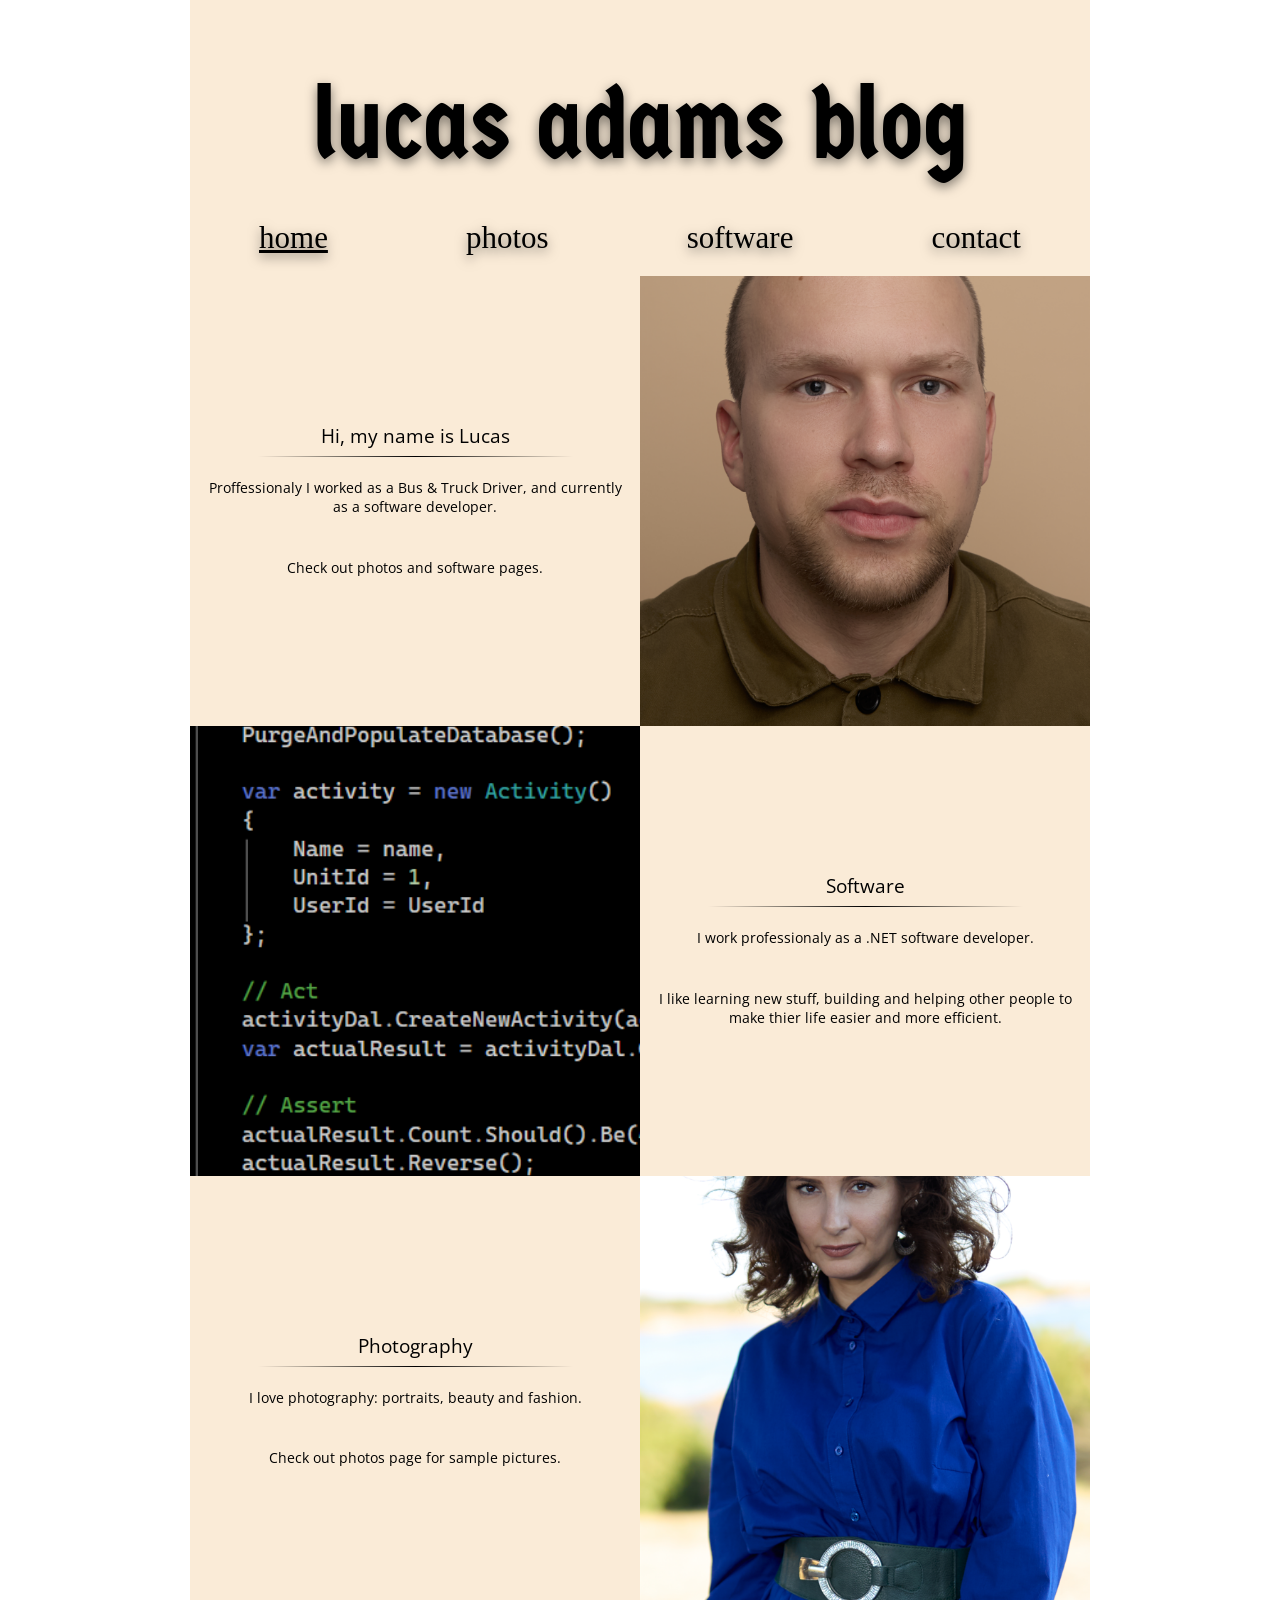
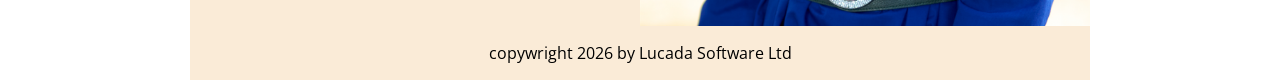
==== index.html @ ed0a6f03 "Prettified structures" ====
<!DOCTYPE html>
<html lang="en">
<head>
    <meta charset="UTF-8">
    <meta name="viewport" content="width=device-width, initial-scale=1.0">
    <link rel="stylesheet" href="styles/styles.css">
    <title>Lucas Adams Blog</title>
    <link rel="preconnect" href="https://fonts.googleapis.com">
    <link rel="preconnect" href="https://fonts.gstatic.com" crossorigin>
    <link
        href="https://fonts.googleapis.com/css2?family=Elms+Sans:ital,wght@0,100..900;1,100..900&family=Open+Sans:ital,wght@0,300..800;1,300..800&display=swap"
        rel="stylesheet">
    <link href="https://fonts.googleapis.com/css2?family=Germania+One&display=swap" rel="stylesheet">
</head>
<body>
    <div class="header-container">
        <div class="logo gr-span4-col gr-ctr open-sans-font">
            <h1>lucas adams blog</h1>
        </div>
        <div class="gr-1-col gr-ctr menu-item menu-active">home</div>
        <div class="gr-2-col gr-ctr menu-item">photos</div>
        <div class="gr-3-col gr-ctr menu-item">software</div>
        <div class="gr-4-col gr-ctr menu-item">contact</div>

        <div class="menu-icon">
            <img src="menu-icon.png" alt="" class="menu-icon-img">
        </div>

        <ul class="menu-list">
            <li><a href="">home</a></li>
            <li><a href="">photos</a></li>
            <li><a href="">software</a></li>
            <li><a href="">contact</a></li>
        </ul>
    </div>
    <div class="main-container">
        <div class="square paragraph">
            <h3>Hi, my name is Lucas</h3>
            <div class="taper-line"> </div>
            <p>Proffessionaly I worked as a Bus & Truck Driver, and currently as a software developer. </p>
            <p>Check out photos and software pages. </p>
        </div>
        <div class="square photo"><img src="photos/hello.png" alt=""></div>
        <div class="square photo"><img src="photos/software.png" alt=""></div>
        <div class="square paragraph">
            <h3>Software </h3>
            <div class="taper-line"> </div>
            <p>I work professionaly as a .NET software developer. </p>
            <p>I like learning new stuff, building and helping other people to make thier life easier and more
                efficient.</p>
        </div>
        <div class="square paragraph">
            <h3>Photography</h3>
            <div class="taper-line"> </div>
            <p>I love photography: portraits, beauty and fashion.</p>
            <p>Check out photos page for sample pictures.</p>

        </div>
        <div class="square photo "><img src="photos/photography.png" alt=""></div>
    </div>
    <div class="footer">
        <p>copywright 2026 by Lucada Software Ltd</p>
    </div>
</body>
<script src="scripts/scripts.js"></script>
</html>
---- styles/styles.css ----
h3,
p {
    font-family: "Open Sans", sans-serif;
    font-optical-sizing: auto;
    font-weight: normal;
    font-style: normal;
    font-variation-settings: "wdth" 100;
}

h1 {
    font-family: "Germania One", system-ui;
    font-weight: 400;
    font-style: normal;
    font-size: 100px;
    filter: drop-shadow(0 4px 6px rgba(0, 0, 0, 0.5));
}

body {
    max-width: 900px;
    margin: auto;

}

.header-container {
    display: grid;
    grid-template-columns: 1fr, 1fr, 1fr, 1fr;
    grid-template-rows: 1fr, 1fr;
    background-color: antiquewhite;
}

.gr-span4-col {
    grid-column: span 4;
}

.gr-1-col {
    grid-column: 1;
}

.gr-2-col {
    grid-column: 2;
}

.gr-3-col {
    grid-column: 3;
}

.gr-4-col {
    grid-column: 4;
}

.gr-ctr {
    place-self: center;
}

.gr-rgt {
    justify-self: end;
}

.gr-lft {
    justify-self: start;
}

.menu-icon {
    width: 30px;
    height: 30px;
    display: block;

    display: none;
    border: 1px solid white;
    background-color: black;

    border-radius: 20%;

    position: fixed;
    left: 20px;
    top: 40px;
}

.menu-list {
    display: none;
    list-style: none;
}

.menu-icon:hover {
    cursor: pointer;
    backdrop-filter: blur(10px);
    transition: 0.2s;
    filter: drop-shadow(2px 2px 3px rgba(0, 0, 0, 0.5));
}

.menu-icon img {
    width: 100%;
    height: 100%;
    z-index: 99999;
}


.logo {
    column-span: 4;
    max-height: 200px;
}

.menu-item {
    font-family: "Cambria";
    font-size: 31px;
    filter: drop-shadow(0 4px 6px rgba(0, 0, 0, 0.5));
    margin: 20px;
}

.menu-active {
    text-decoration: underline;
}

.main-container {
    background-color: antiquewhite;
    display: grid;
    grid-template-columns: repeat(2, 1fr);
    gap: 0;
    max-width: 900px;
    margin: 0 auto;
}

.square {
    aspect-ratio: 1 / 1;
    display: flex;
    flex-direction: column;
    justify-content: center;
    align-items: center;
    box-sizing: border-box;
    overflow: hidden;
}

.square.paragraph h3 {
    margin-bottom: 0.5rem;
    display: block;
}

.square.paragraph p {
    font-size: 0.9rem;
    text-align: center;
    margin: 0.3rem 0;
    display: block;
    padding: 1rem;
}

.square.photo img {
    width: 100%;
    height: 100%;
    object-fit: cover;
    display: block;
}

.taper-line {
    height: 1px;
    width: 70%;
    background: linear-gradient(to right,
            transparent 0%,
            #000 50%,
            transparent 100%);
}

.footer {
    background-color: antiquewhite;

    margin: 0 auto;
    display: flex;
    justify-content: center;

}

@media screen and (min-width: 10px) and (max-width: 767px) {
    .menu-item {
        display: none;
    }

    .menu-icon {
        display: block;
        z-index: 999;
    }

    .logo {
        position: fixed;
        top: 0px;
        background-color: white;
        width: 100%;
        text-align: center;
        z-index: 99;
        box-shadow: 1px 1px 5px;
    }

    .logo h1 {
        padding-top: 25px;
    }

    h1 {
        font-size: 22px;
    }

    .menu-list {
        background-color: rgba(0, 0, 0, 0.6);
        backdrop-filter: blur(10px);
        border-radius: 2%;
        display: block;
        position: fixed;
        top: 120px;
        left: -450px;
        width: 150px;
        height: 200px;
        transition: left 0.3s ease;
        padding-right: 40px;
        padding-top: 0px;
        z-index: 999;
    }

    #menu-toggle {
        transform: scale(5);
        background-image: url("./hamburger-menu.png");
    }

    .menu-list a {
        display: block;
        padding: 15px;
        color: white;
        text-decoration: none;
    }
}
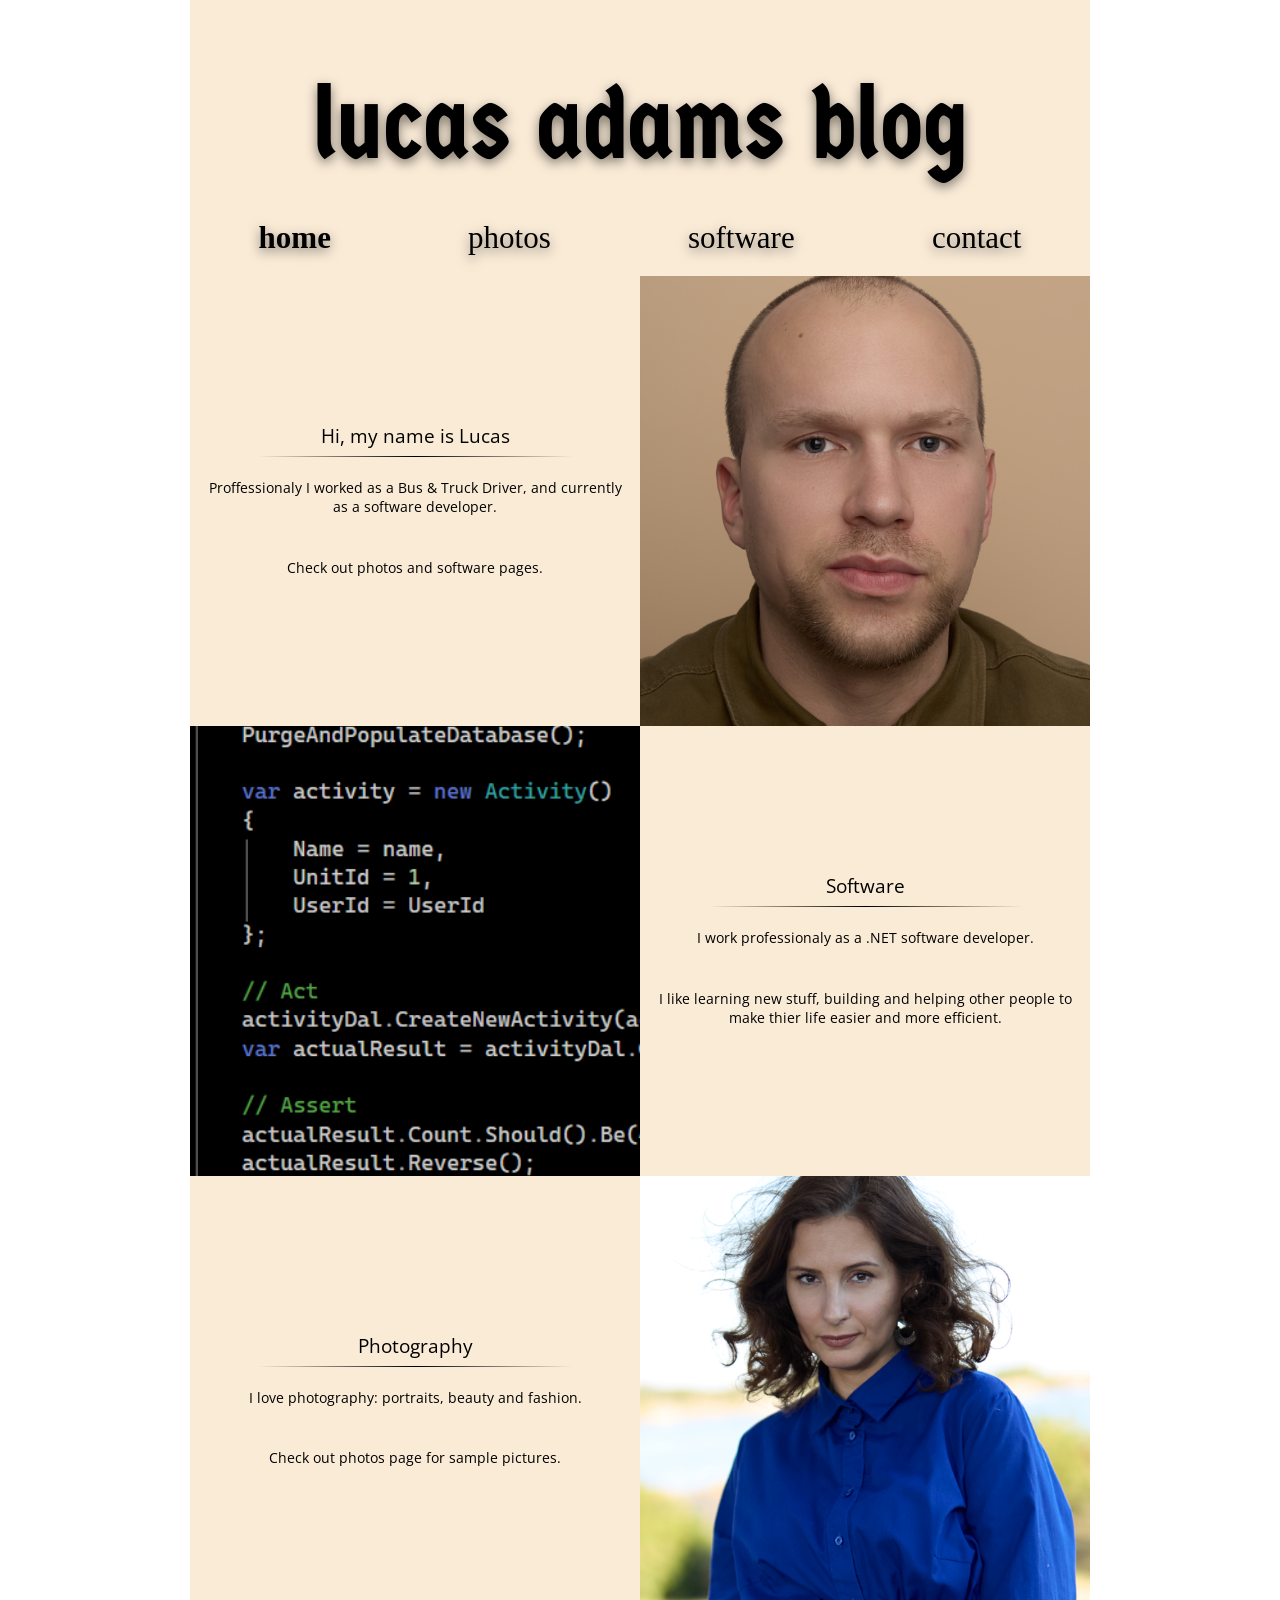
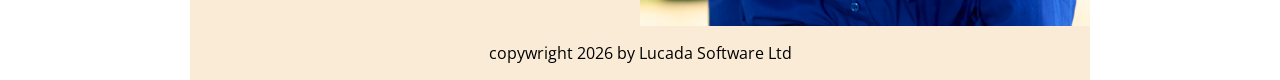
==== commit 4bebce46: "New photos" ====
--- a/index.html
+++ b/index.html
@@ -4,7 +4,7 @@
     <meta charset="UTF-8">
     <meta name="viewport" content="width=device-width, initial-scale=1.0">
     <link rel="stylesheet" href="styles/styles.css">
-    <title>Lucas Adams Blog</title>
+    <title>Lucas Adams Blog: home</title>
     <link rel="preconnect" href="https://fonts.googleapis.com">
     <link rel="preconnect" href="https://fonts.gstatic.com" crossorigin>
     <link
@@ -14,38 +14,38 @@
 </head>
 <body>
     <div class="header-container">
-        <div class="logo gr-span4-col gr-ctr open-sans-font">
+        <div class="logo gr-span4-col gr-ctr">
             <h1>lucas adams blog</h1>
         </div>
-        <div class="gr-1-col gr-ctr menu-item menu-active">home</div>
-        <div class="gr-2-col gr-ctr menu-item">photos</div>
-        <div class="gr-3-col gr-ctr menu-item">software</div>
-        <div class="gr-4-col gr-ctr menu-item">contact</div>
+        <div class="gr-1-col gr-ctr menu-item menu-active"><a href="./index.html">home</a></div>
+        <div class="gr-2-col gr-ctr menu-item"><a href="./photos.html">photos</a></div>
+        <div class="gr-3-col gr-ctr menu-item"><a href="./software.html">software</a></div>
+        <div class="gr-4-col gr-ctr menu-item"><a href="./contact.html">contact</a></div>
 
         <div class="menu-icon">
             <img src="menu-icon.png" alt="" class="menu-icon-img">
         </div>
 
         <ul class="menu-list">
-            <li><a href="">home</a></li>
-            <li><a href="">photos</a></li>
-            <li><a href="">software</a></li>
-            <li><a href="">contact</a></li>
+            <li><a href="./index.html" class="menu-active">home</a></li>
+            <li><a href="./photos.html">photos</a></li>
+            <li><a href="./software.html">software</a></li>
+            <li><a href="./contact.html">contact</a></li>
         </ul>
     </div>
     <div class="main-container">
         <div class="square paragraph">
             <h3>Hi, my name is Lucas</h3>
             <div class="taper-line"> </div>
-            <p>Proffessionaly I worked as a Bus & Truck Driver, and currently as a software developer. </p>
-            <p>Check out photos and software pages. </p>
+            <p>Proffessionaly I worked as a Bus & Truck Driver, and currently as a software developer.</p>
+            <p>Check out photos and software pages.</p>
         </div>
-        <div class="square photo"><img src="photos/hello.png" alt=""></div>
+        <div class="square photo photo-little-top"><img src="photos/hello.png" alt=""></div>
         <div class="square photo"><img src="photos/software.png" alt=""></div>
         <div class="square paragraph">
             <h3>Software </h3>
             <div class="taper-line"> </div>
-            <p>I work professionaly as a .NET software developer. </p>
+            <p>I work professionaly as a .NET software developer.</p>
             <p>I like learning new stuff, building and helping other people to make thier life easier and more
                 efficient.</p>
         </div>
@@ -54,9 +54,8 @@
             <div class="taper-line"> </div>
             <p>I love photography: portraits, beauty and fashion.</p>
             <p>Check out photos page for sample pictures.</p>
-
         </div>
-        <div class="square photo "><img src="photos/photography.png" alt=""></div>
+        <div class="square photo photo-quarter-top "><img src="photos/photography.png" alt=""></div>
     </div>
     <div class="footer">
         <p>copywright 2026 by Lucada Software Ltd</p>
--- a/styles/styles.css
+++ b/styles/styles.css
@@ -15,6 +15,11 @@
     filter: drop-shadow(0 4px 6px rgba(0, 0, 0, 0.5));
 }
 
+a {
+    text-decoration: none;
+    color: inherit;
+}
+
 body {
     max-width: 900px;
     margin: auto;
@@ -107,8 +112,12 @@
     margin: 20px;
 }
 
+.menu-item:hover {
+    text-decoration: underline;
+}
+
 .menu-active {
-    text-decoration: underline;
+    font-weight: 600;
 }
 
 .main-container {
@@ -150,6 +159,18 @@
     display: block;
 }
 
+.photo-top img {
+    object-position: top;
+}
+
+.photo-quarter-top img {
+    object-position: 50% 10%;
+}
+
+.photo-little-top img {
+    object-position: 50% 25%;
+}
+
 .taper-line {
     height: 1px;
     width: 70%;
@@ -181,7 +202,7 @@
     .logo {
         position: fixed;
         top: 0px;
-        background-color: white;
+        background-color: antiquewhite;
         width: 100%;
         text-align: center;
         z-index: 99;
@@ -197,7 +218,7 @@
     }
 
     .menu-list {
-        background-color: rgba(0, 0, 0, 0.6);
+        background-color: rgba(0, 0, 0, 0.3);
         backdrop-filter: blur(10px);
         border-radius: 2%;
         display: block;
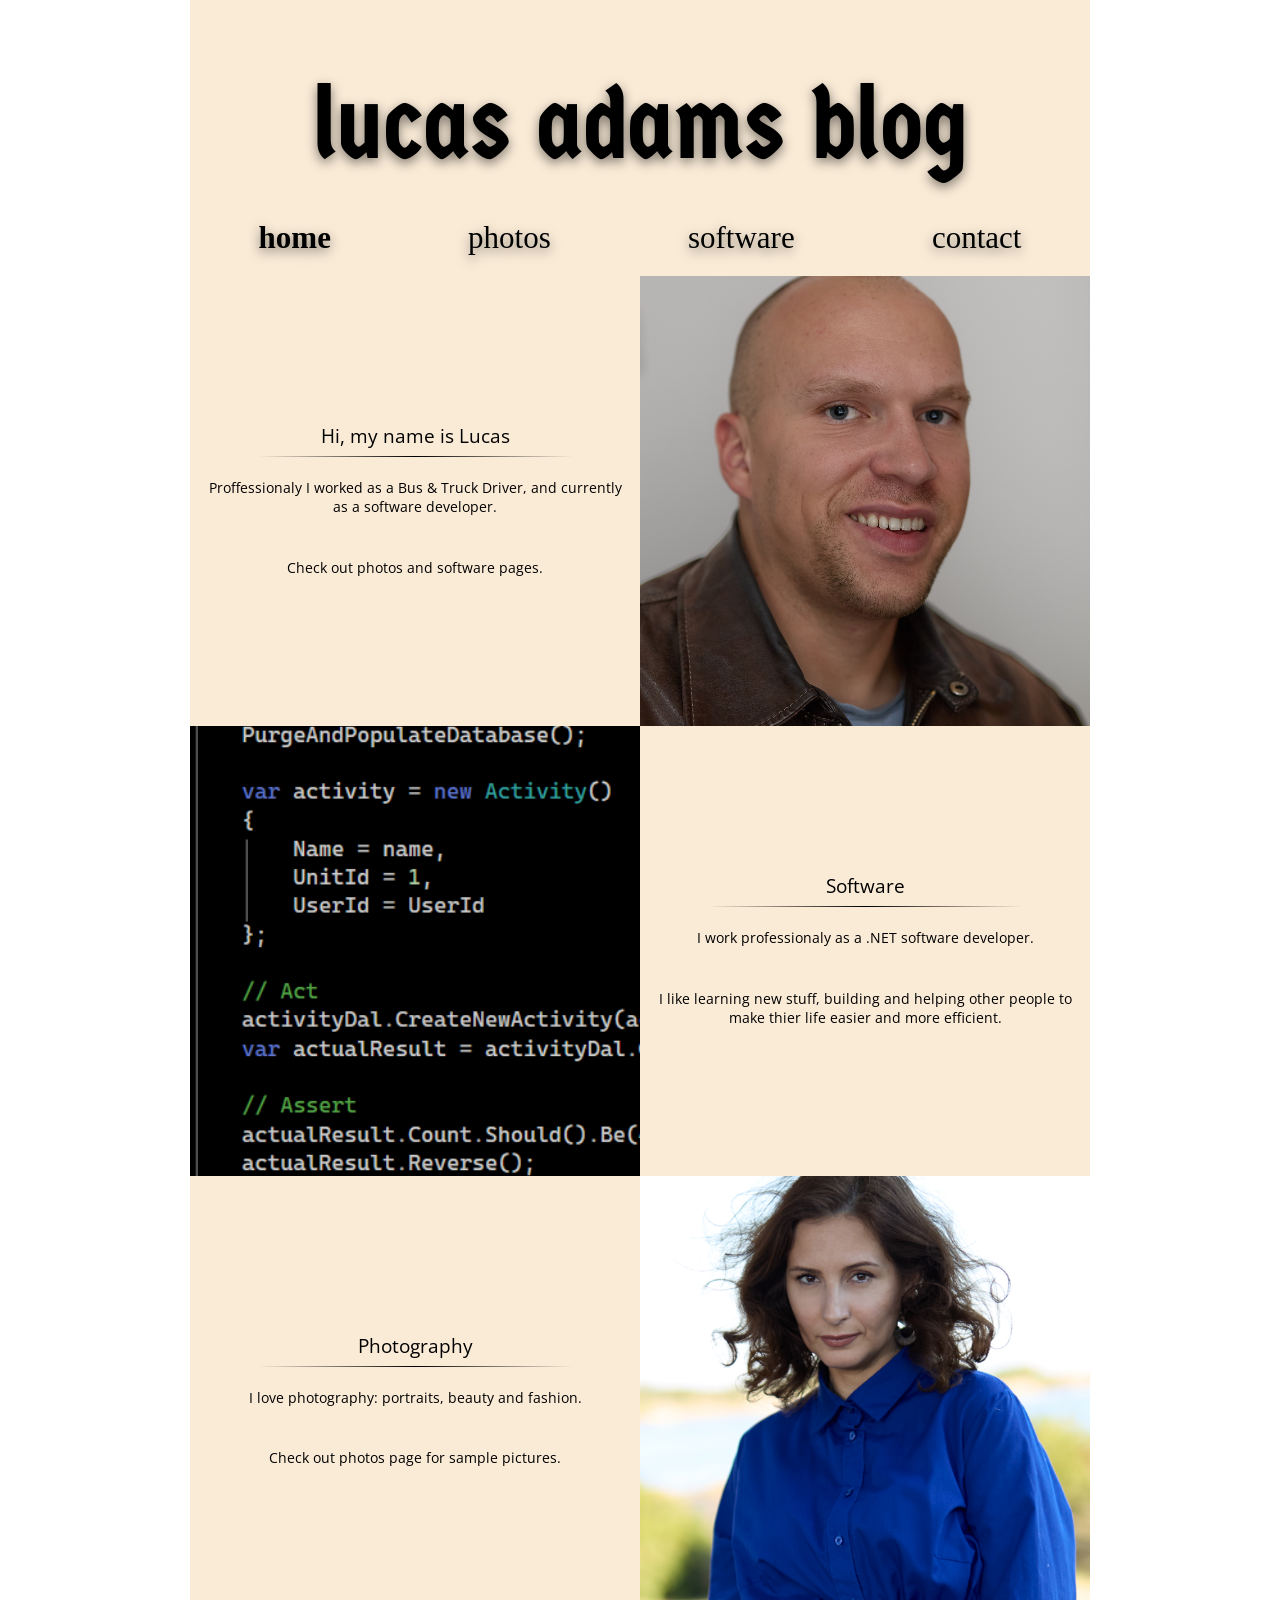
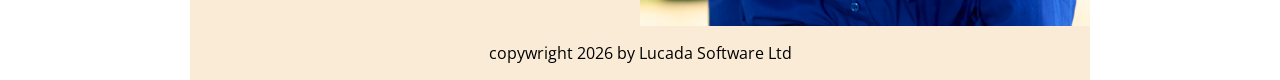
==== commit 6dad3cde: "Swapped profile photo" ====
--- a/index.html
+++ b/index.html
@@ -40,7 +40,7 @@
             <p>Proffessionaly I worked as a Bus & Truck Driver, and currently as a software developer.</p>
             <p>Check out photos and software pages.</p>
         </div>
-        <div class="square photo photo-little-top"><img src="photos/hello.png" alt=""></div>
+        <div class="square photo"><img src="photos/self-portrait.jpg" alt=""></div>
         <div class="square photo"><img src="photos/software.png" alt=""></div>
         <div class="square paragraph">
             <h3>Software </h3>
--- a/styles/styles.css
+++ b/styles/styles.css
@@ -1,5 +1,7 @@
 h3,
-p {
+p, 
+#contact-form *,
+#contact-form input  {
     font-family: "Open Sans", sans-serif;
     font-optical-sizing: auto;
     font-weight: normal;
@@ -35,6 +37,15 @@
 
 .gr-span4-col {
     grid-column: span 4;
+}
+
+.rectangle {
+    display: flex;
+    flex-direction: column;
+    align-items: center;
+    justify-content: center;
+    margin: auto;
+    grid-column: span 2;
 }
 
 .gr-1-col {
@@ -145,7 +156,7 @@
 }
 
 .square.paragraph p {
-    font-size: 0.9rem;
+    font-size: clamp(0.6rem, 2vw, 0.9rem);
     text-align: center;
     margin: 0.3rem 0;
     display: block;
@@ -169,6 +180,12 @@
 
 .photo-little-top img {
     object-position: 50% 25%;
+}
+
+.openable:hover {
+    cursor: pointer;
+    opacity: 0.8;
+    transition: opacity 0.25s ease;
 }
 
 .taper-line {
@@ -188,6 +205,35 @@
     justify-content: center;
 
 }
+
+/*Contact form*/
+#contact-form {
+    width: 100%;
+    margin: auto;
+    display: grid;
+}
+
+#contact-form input, #contact-form textarea {
+    display: inline-block;
+    min-width: 200px;
+    margin-bottom: 20px;
+    padding: 16px 16px;
+    border-width: 2px;
+    border-color: antiquewhite;
+    filter: drop-shadow(0 4px 6px rgba(0, 0, 0, 0.5));
+
+}
+
+#contact-form button {
+    width: 50%;
+    padding: 10px 18px;
+    margin: auto;
+    background-color: #000000;
+    color: white;
+    display: inline-block;
+    filter: drop-shadow(0 4px 6px rgba(0, 0, 0, 0.5));
+}
+
 
 @media screen and (min-width: 10px) and (max-width: 767px) {
     .menu-item {
@@ -214,7 +260,7 @@
     }
 
     h1 {
-        font-size: 22px;
+        font-size: 32px;
     }
 
     .menu-list {
@@ -244,4 +290,8 @@
         color: white;
         text-decoration: none;
     }
+
+    .main-container {
+        margin-top: 105px;;
+    }
 }
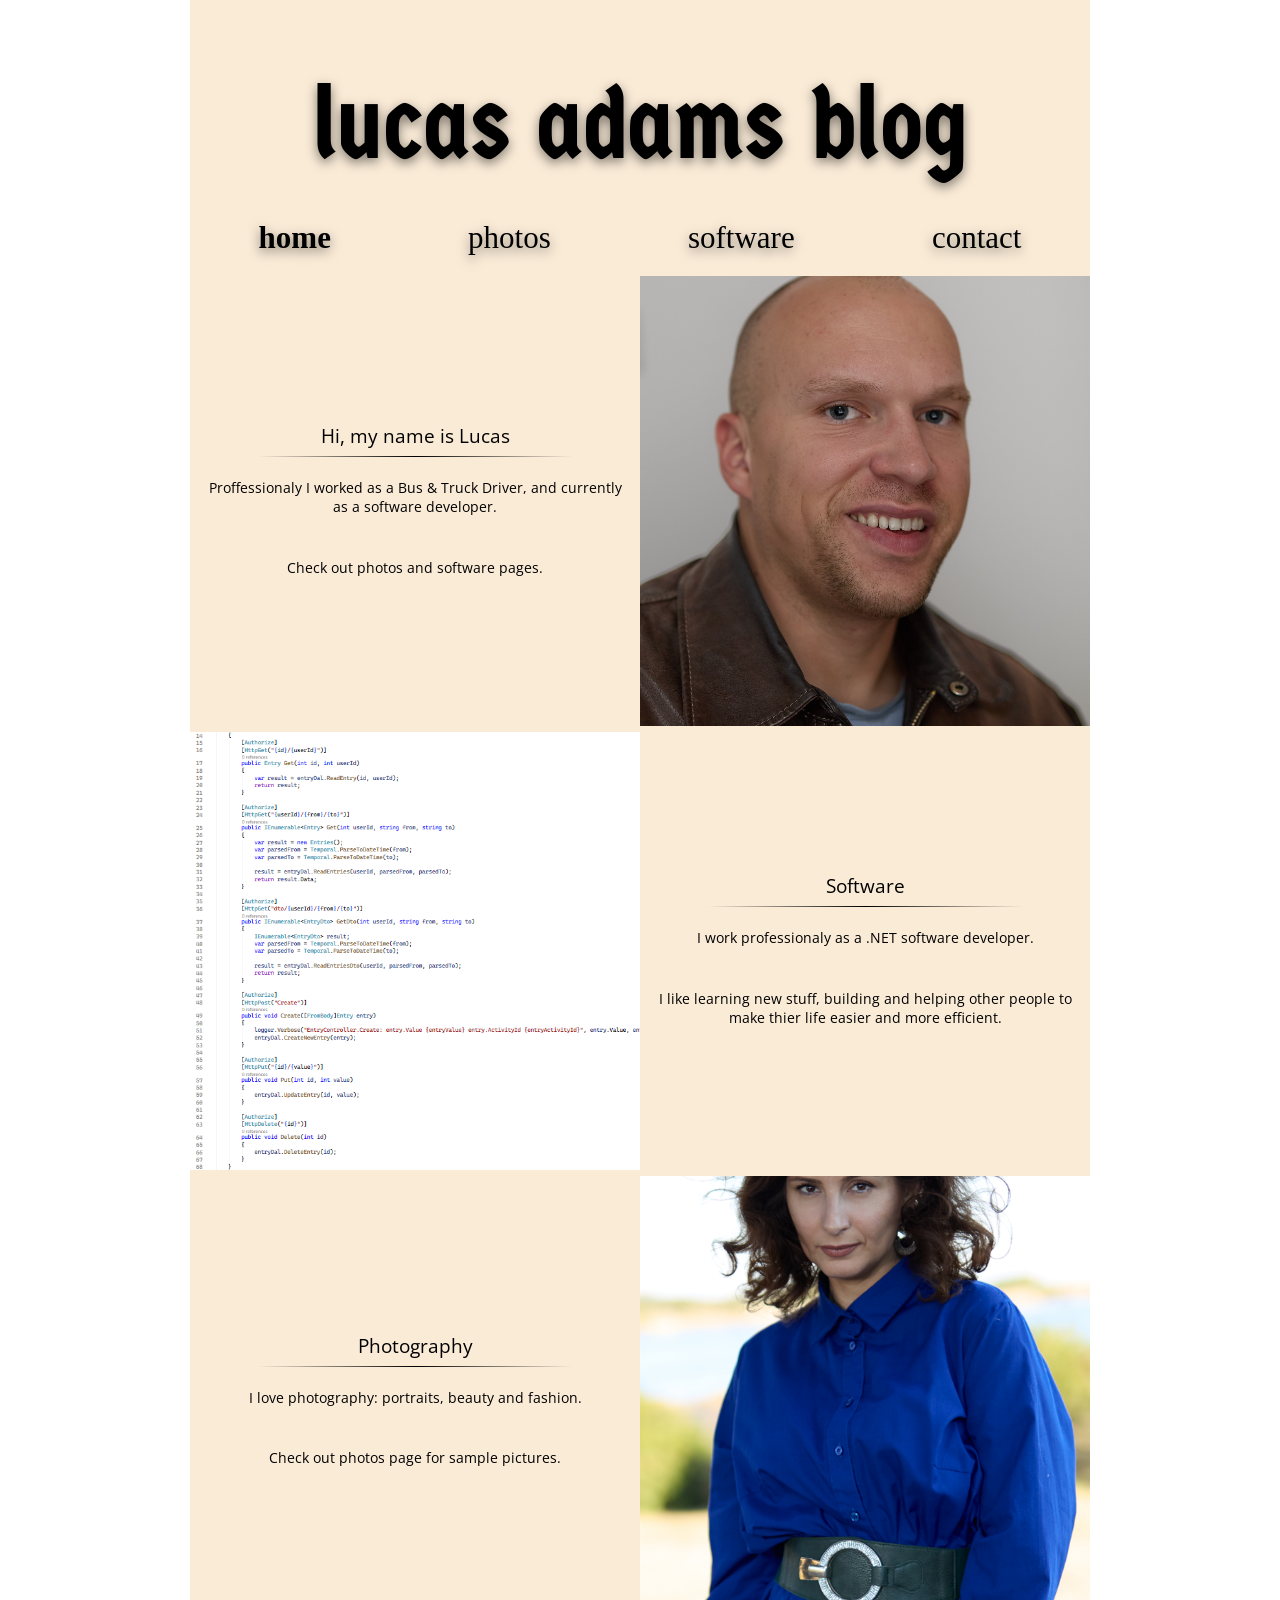
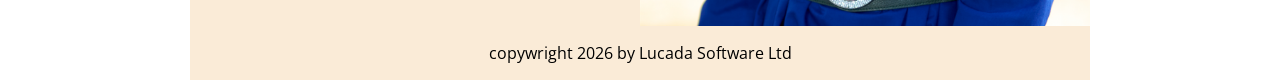
==== commit c4cb5d0d: "Added hyperlinks to main menu photos" ====
--- a/index.html
+++ b/index.html
@@ -40,8 +40,8 @@
             <p>Proffessionaly I worked as a Bus & Truck Driver, and currently as a software developer.</p>
             <p>Check out photos and software pages.</p>
         </div>
-        <div class="square photo"><img src="photos/self-portrait.jpg" alt=""></div>
-        <div class="square photo"><img src="photos/software.png" alt=""></div>
+        <div class="square photo"><a href="./contact.html"><img src="photos/self-portrait.jpg" alt=""></a></div>
+        <div class="square photo"><a href="./software.html"><img src="photos/software.png" alt=""></a></div>
         <div class="square paragraph">
             <h3>Software </h3>
             <div class="taper-line"> </div>
@@ -55,7 +55,7 @@
             <p>I love photography: portraits, beauty and fashion.</p>
             <p>Check out photos page for sample pictures.</p>
         </div>
-        <div class="square photo photo-quarter-top "><img src="photos/photography.png" alt=""></div>
+        <div class="square photo photo-quarter-top "><a href="./photos.html"><img src="photos/photography.png" alt=""></a></div>
     </div>
     <div class="footer">
         <p>copywright 2026 by Lucada Software Ltd</p>
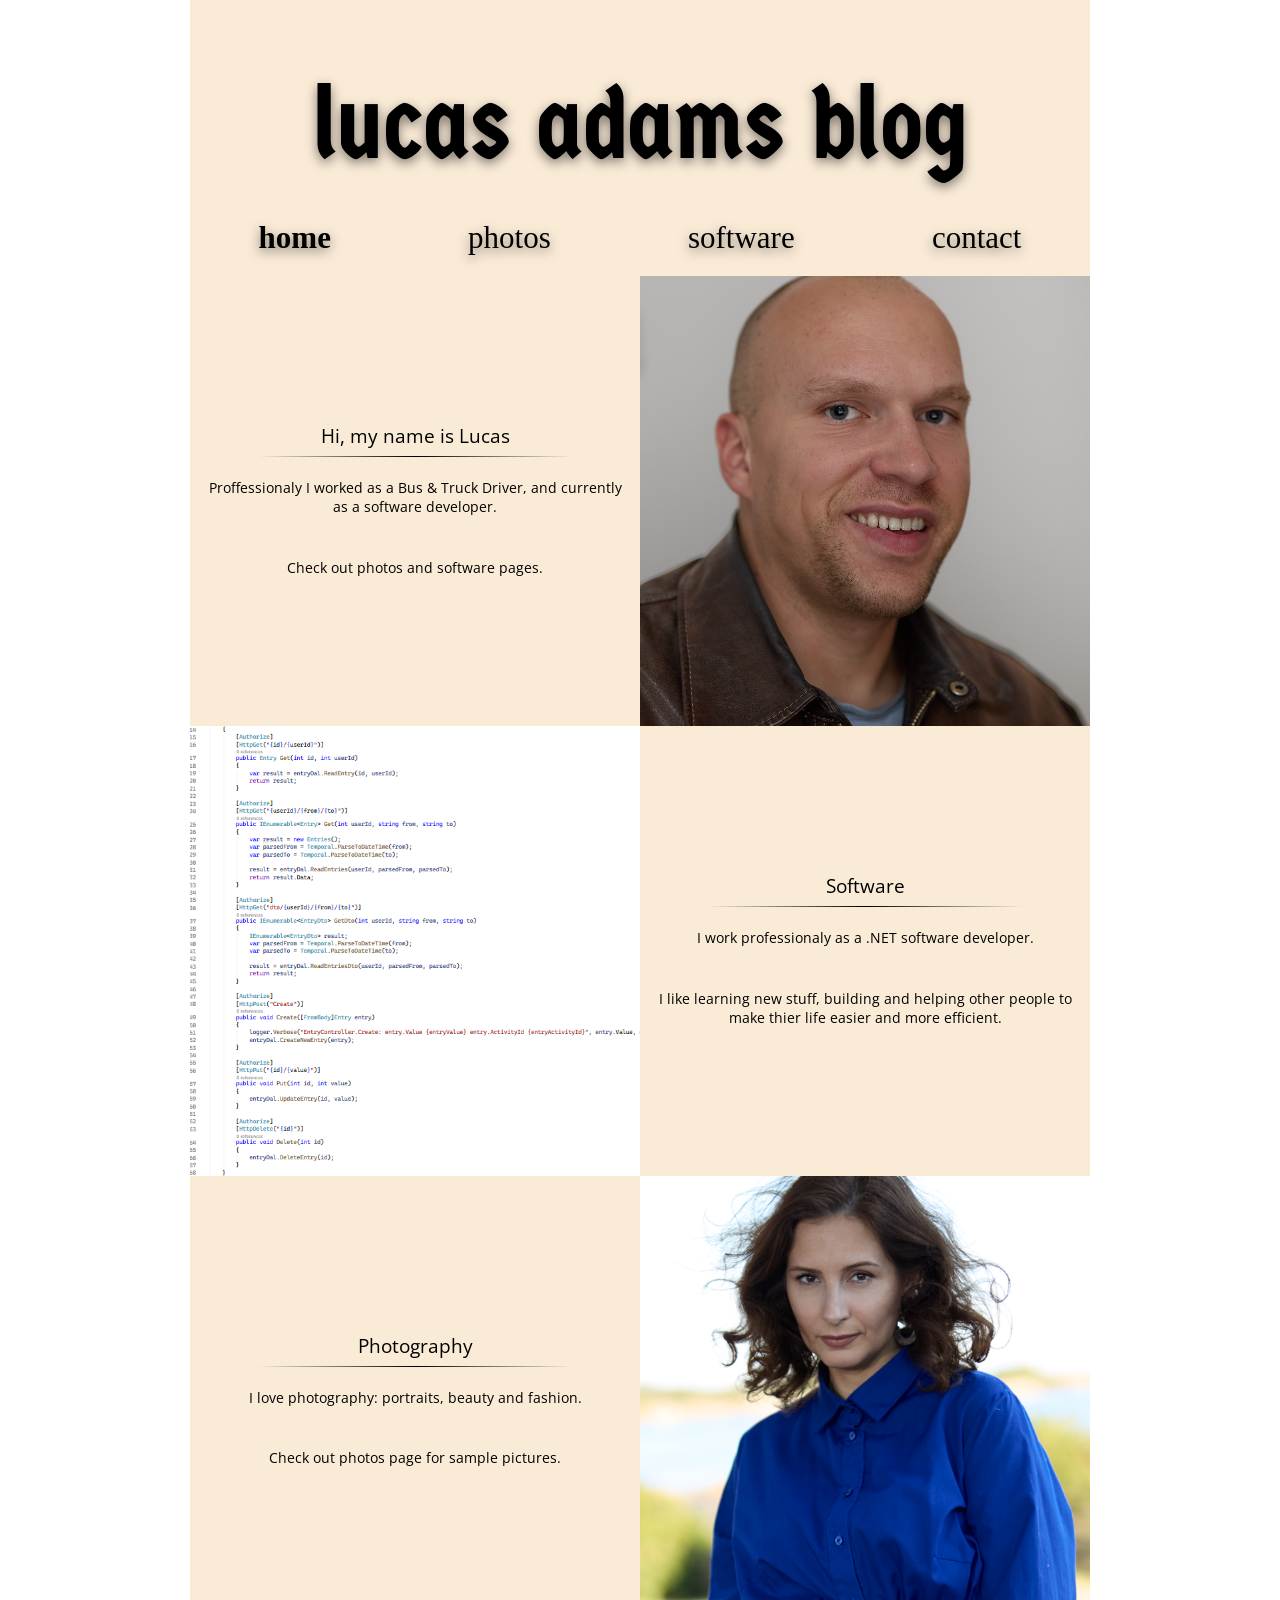
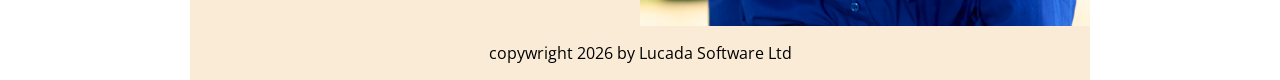
==== commit 520b6377: "Added links to all squares in index.html" ====
--- a/index.html
+++ b/index.html
@@ -34,28 +34,46 @@
         </ul>
     </div>
     <div class="main-container">
-        <div class="square paragraph">
-            <h3>Hi, my name is Lucas</h3>
-            <div class="taper-line"> </div>
-            <p>Proffessionaly I worked as a Bus & Truck Driver, and currently as a software developer.</p>
-            <p>Check out photos and software pages.</p>
-        </div>
-        <div class="square photo"><a href="./contact.html"><img src="photos/self-portrait.jpg" alt=""></a></div>
-        <div class="square photo"><a href="./software.html"><img src="photos/software.png" alt=""></a></div>
-        <div class="square paragraph">
-            <h3>Software </h3>
-            <div class="taper-line"> </div>
-            <p>I work professionaly as a .NET software developer.</p>
-            <p>I like learning new stuff, building and helping other people to make thier life easier and more
-                efficient.</p>
-        </div>
-        <div class="square paragraph">
-            <h3>Photography</h3>
-            <div class="taper-line"> </div>
-            <p>I love photography: portraits, beauty and fashion.</p>
-            <p>Check out photos page for sample pictures.</p>
-        </div>
-        <div class="square photo photo-quarter-top "><a href="./photos.html"><img src="photos/photography.png" alt=""></a></div>
+        <a href="./contact.html">
+            <div class="square paragraph">
+                <h3>Hi, my name is Lucas</h3>
+                <div class="taper-line"> </div>
+                <p>Proffessionaly I worked as a Bus & Truck Driver, and currently as a software developer.</p>
+                <p>Check out photos and software pages.</p>
+            </div>
+        </a>
+        <a href="./contact.html">
+            <div class="square photo">
+                <img src="photos/self-portrait.jpg" alt="">
+            </div>
+        </a>
+        <a href="./software.html">
+            <div class="square photo">
+                <img src="photos/software.png" alt="">
+            </div>
+        </a>
+        <a href="./software.html">
+            <div class="square paragraph">
+                <h3>Software</h3>
+                <div class="taper-line"> </div>
+                <p>I work professionaly as a .NET software developer.</p>
+                <p>I like learning new stuff, building and helping other people to make thier life easier and more
+                    efficient.</p>
+            </div>
+        </a>
+        <a href="./photos.html">
+            <div class="square paragraph">
+                <h3>Photography</h3>
+                <div class="taper-line"> </div>
+                <p>I love photography: portraits, beauty and fashion.</p>
+                <p>Check out photos page for sample pictures.</p>
+            </div>
+        </a>
+        <a href="./photos.html">
+            <div class="square photo photo-quarter-top ">
+                <img src="photos/photography.png" alt="">
+            </div>
+        </a>
     </div>
     <div class="footer">
         <p>copywright 2026 by Lucada Software Ltd</p>
--- a/styles/styles.css
+++ b/styles/styles.css
@@ -163,22 +163,22 @@
     padding: 1rem;
 }
 
-.square.photo img {
+.square.photo img, .square.photo a img {
     width: 100%;
     height: 100%;
     object-fit: cover;
     display: block;
 }
 
-.photo-top img {
+.photo-top img, .photo-top a img {
     object-position: top;
 }
 
-.photo-quarter-top img {
+.photo-quarter-top img, .photo-quarter-top a img {
     object-position: 50% 10%;
 }
 
-.photo-little-top img {
+.photo-little-top img, .photo-little-top a img  {
     object-position: 50% 25%;
 }
 
